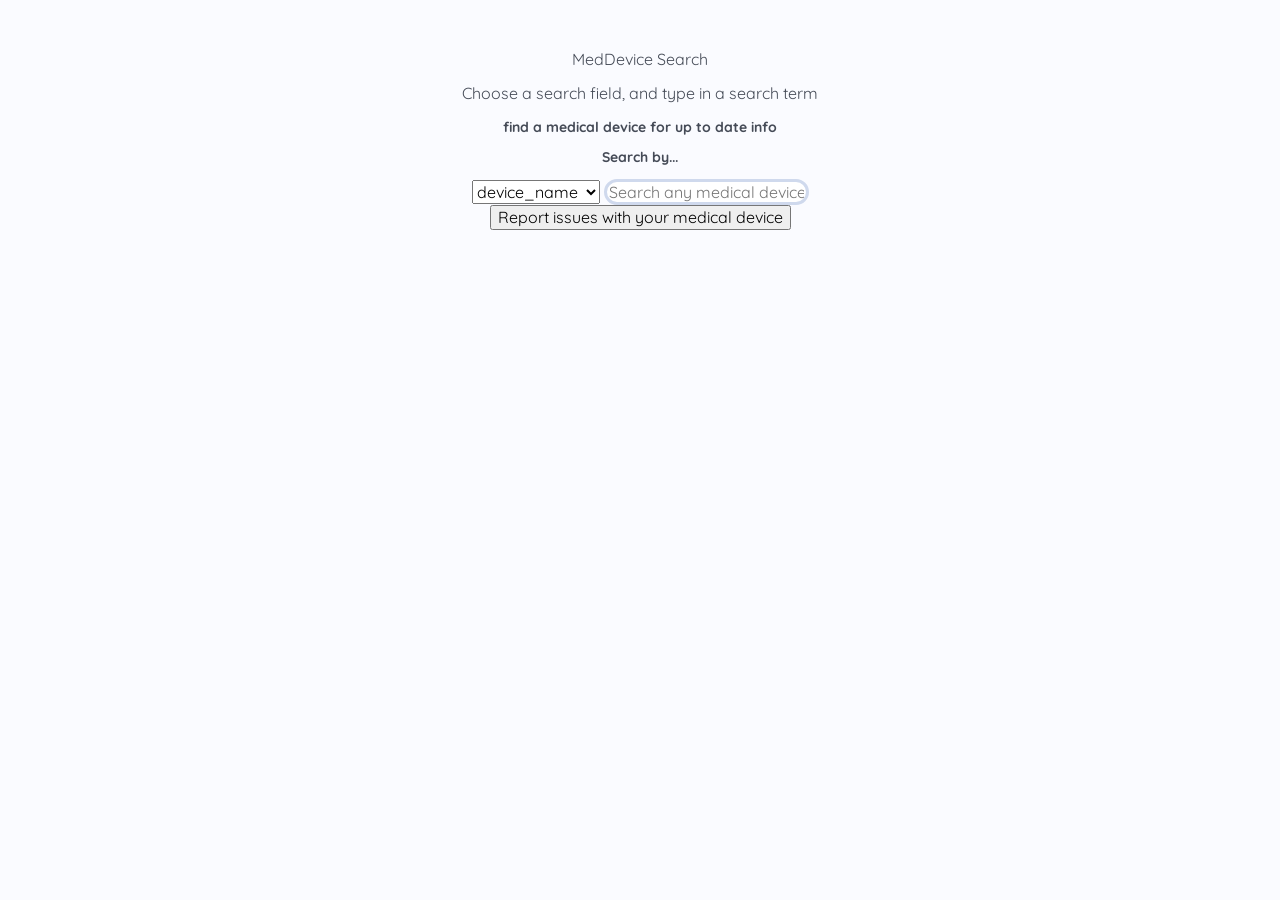
==== medical_device_search.html @ 171276b8 "Merge branch 'main' of https://github.com/annierm18/MedicalDeviceInfo" ====
<!DOCTYPE html>
<html>
    <head>
        <meta charset="UTF-8">
        <meta http-equiv="X-UA-Compatible" content="IE=edge,chrome=1">
        <meta name="viewport" content="width=device-width,initial-scale=1">
        <title>MedDevice Search</title>
        <link href="https://fonts.googleapis.com/css?family=Quicksand:700,400" rel="stylesheet">
        <link rel="stylesheet" href="css/normalize.css">
        <link rel="stylesheet" href="css/main.css" type="text/css">
        <link rel="icon" type="image/png" href="images/favicon-32x32.png">
  
    </head>
    <body>

        <div class="main-container">
     
        <div class="header">
            <h1 id="main_page_header"></h1> MedDevice Search </h1>
        </div>

        <p id="instructions" display="block"> Choose a search field, and type in a search term</p>
        <div id="ay-papi" style="display: none;">
            <h1 id="device_name" display="none"> </h1>
            <div id="selected_device"></div>
            <br>
            <div class="card">
                <div class="container">
                  <h2><b>Premarket Notification 510(k)</b></h2>
                  <p>FDA clearance through the 510(k) process means the agency is in agreement with the manufacturer that a medical device is similar to a previously approved product.</p>
                </div>
            </div>
            
        </div>
        <div id="info" class="directions">
            <p>find a medical device for up to date info</p>
            <p>Search by...</p> 
        </div>
        <select name="cars" id="search_field">
            <option value="device_name">device_name</option>
            <option value="k_number">k_number</option>
            <option value="product_code">product_code</option>
        </select>

            <input class="select" type="text" name="search" value="" placeholder="Search any medical device" id="searchbar">

        <div id="results">

            <button onclick="NewTab()">
                Report issues with your medical device
            </button>
        </div>
        <script src="toggleInfo2.js" type="text/javascript"></script>
        <script>
            document.getElementById('searchbar').addEventListener("input",
            (e) => {

                

                const value = e.currentTarget.value;
                const search_field = document.getElementById('search_field').value;
                const offset = 0;
                const limit = 5;
                const query_string = `?search=${search_field}:${value}&limit=${limit}&skip=${offset}`;
                var xhr = new XMLHttpRequest();
                xhr.open('GET', 'https://api.fda.gov/device/510k.json' + query_string);
                xhr.send(null);
                xhr.onreadystatechange = function () {
                var DONE = 4; // readyState 4 means the request is done.
                var OK = 200; // status 200 is a successful return.
                if (xhr.readyState === DONE) {
                    if (xhr.status === OK) {
                    console.log(xhr.responseText); // 'This is the returned text.'
                    const res =JSON.parse(xhr.responseText);
                    const formatted_res = res.results.map((r, index) => {
                        return `<div id="fields" style="display:block" class="toggle"><button style="display:block" "id=${index}>${r.device_name}</button><code class="toggle2" style="display:none">${JSON.stringify(r)}</code></div>`;
                    });

                    document.getElementById('results').innerHTML = formatted_res.join("");
                  
                    document.querySelectorAll('.toggle').forEach(item => {
                        item.addEventListener('click', event => {

                            var txt = item.getElementsByTagName('button')[0].innerText;  

                            document.getElementById("info").style.display = "none"; 
                            document.getElementById("searchbar").style.display = "none"; 
                            document.getElementById("search_field").style.display = "none"; 
                            document.getElementById("instructions").style.display = "none"; 
                            document.getElementById('main_page_header').style.display = "none"; 
                            document.getElementById("device_name").innerText = txt;
                            
                            console.log(item.getElementsByTagName('code')[0]);
                            
                            document.getElementById("selected_device").innerHTML;
                            const info = JSON.parse(item.getElementsByTagName('code')[0].innerHTML)
                            const fields = [{kay: 'applicant', title: 'Company'}, {kay: 'k_number', title: 'Application'}];
                            // This is line 1
                            let inner = "";
                            fields.forEach((f) => {
                                inner += `<code>${f.title}:     ${info[f.kay]}</code>`
                            })
                            document.getElementById("selected_device").innerHTML = inner;
                            document.getElementById("selected_device").firstChild.style.display = "block";
                            document.getElementById("selected_device").style.display = "block"; 
                            document.getElementById("ay-papi").style.display = "block"; 

                            document.getElementById("results").style.display = "none";
                        })
                    })
                    } else {
                        document.getElementById('results').innerHTML = `<div><h1>Try another search</h1></div>`
                    }
                    };
                }
                })

                function NewTab() {
                    window.open(
                    "https://www.accessdata.fda.gov/scripts/medwatch/index.cfm?action=consumer.reporting1", "_blank");
                }
            </script>
        </div>

        
    </body>
</html>
---- css/main.css ----
:root{
    --off-black: #454B57;
    --lightgrey: #F0F0F0;
    --coolwhite: #fafbff; 
    --lightblue: #DBE3F4; 
    --lightblue2: #CFD9ED;
}
*{
    font-family: Quicksand;
    box-sizing:border-box;
}
body{
    background-color: var(--coolwhite);
    text-align: center;
    color: var(--off-black);
}
h1{
    font-family: Quicksand;
    font-weight: bold;
    font-size: 36px;
}
.header{
    margin-top: 50px;
}

.directions{
    font-weight: bold;
    font-size: 14px;    
}
.select{
    border: 3px solid #CFD9ED;
    border-radius: 13px;
}

.card {
    /* Add shadows to create the "card" effect */
    box-shadow: 0 4px 8px 0 rgba(0,0,0,0.2);
    transition: 0.3s;
  }
  
  /* On mouse-over, add a deeper shadow */
  .card:hover {
    box-shadow: 0 8px 16px 0 rgba(0,0,0,0.2);
  }
  
  /* Add some padding inside the card container */
  .container {
    padding: 2px 16px;
  }
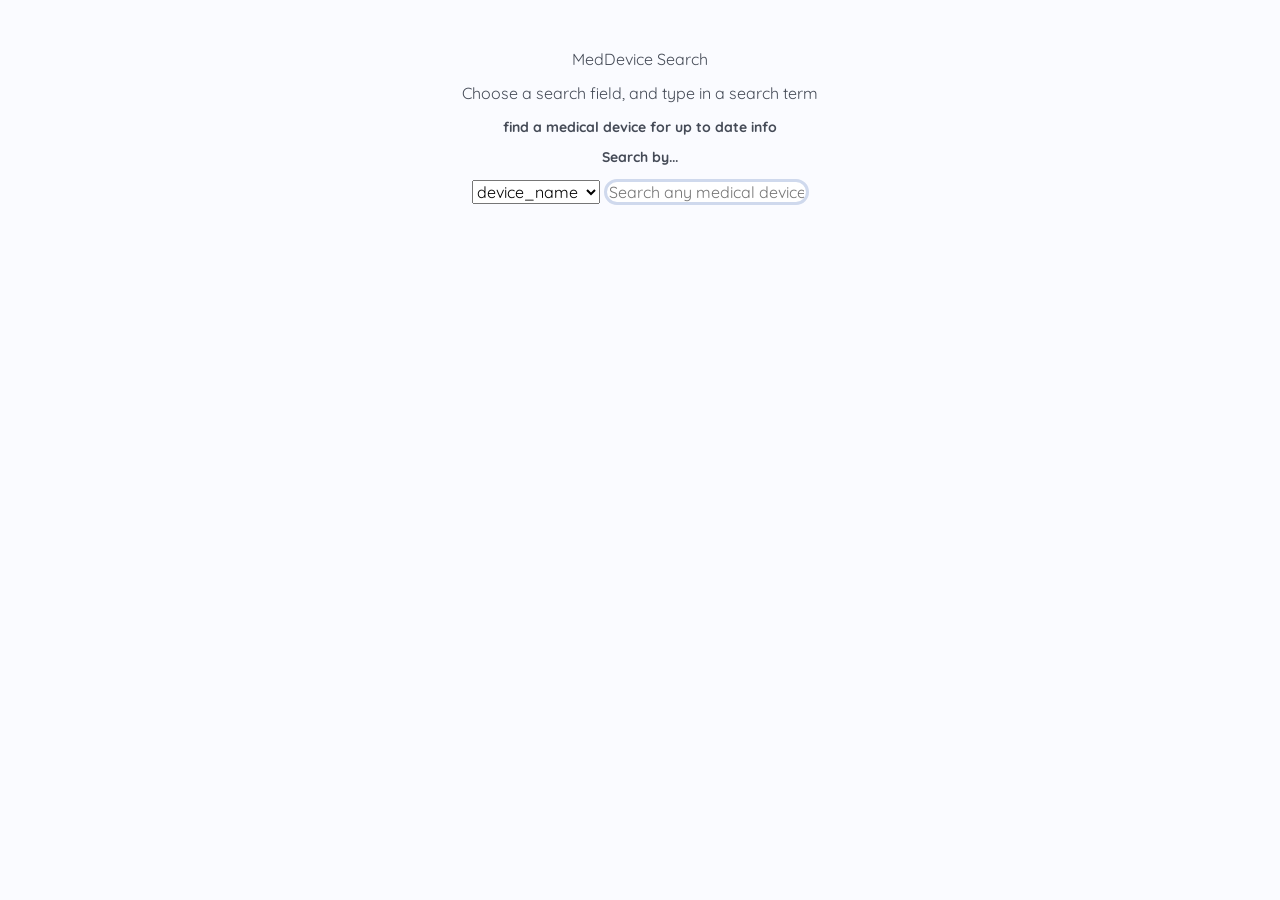
==== commit 9a78880b: "fixing merge issues and changing buttons" ====
--- a/medical_device_search.html
+++ b/medical_device_search.html
@@ -46,10 +46,22 @@
 
         <div id="results">
 
-            <button onclick="NewTab()">
+           
+
+          
+        </div>
+
+        <div  id="bottom_bottons" >
+            <button id="report_button" style="display:none;" onclick="NewTab()">
                 Report issues with your medical device
             </button>
+        
+
+            <button id="facebook_button" style="display:none;" onclick="NewTab2()">
+                Search for device-based Facebook communities
+            </button>
         </div>
+
         <script src="toggleInfo2.js" type="text/javascript"></script>
         <script>
             document.getElementById('searchbar').addEventListener("input",
@@ -105,6 +117,10 @@
                             document.getElementById("selected_device").style.display = "block"; 
                             document.getElementById("ay-papi").style.display = "block"; 
 
+                            document.getElementById("facebook_button").style.display = "block";
+                            document.getElementById("report_button").style.display = "block";
+                            
+
                             document.getElementById("results").style.display = "none";
                         })
                     })
@@ -119,6 +135,14 @@
                     window.open(
                     "https://www.accessdata.fda.gov/scripts/medwatch/index.cfm?action=consumer.reporting1", "_blank");
                 }
+
+                function NewTab2() {
+
+                    var txt = document.getElementById("device_name").innerText.replaceAll(" ", "+");
+                   
+                    window.open(
+                        "https://www.google.com/search?q=facebook+"+txt+"+community");
+                }
             </script>
         </div>
 
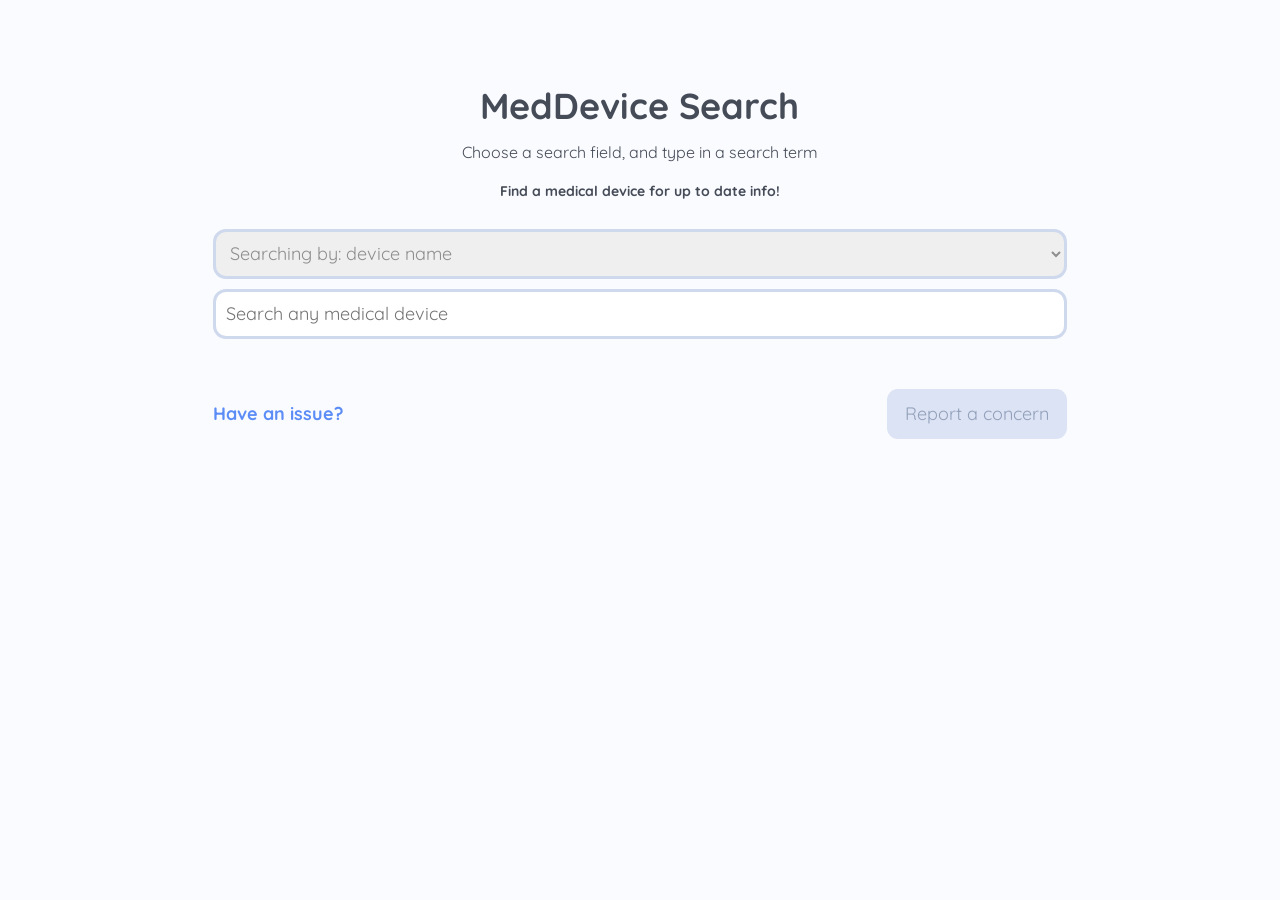
==== commit 8f927c91: "Merge branch 'main' of https://github.com/annierm18/MedicalDeviceInfo" ====
--- a/medical_device_search.html
+++ b/medical_device_search.html
@@ -32,14 +32,15 @@
             </div>
             
         </div>
+        <h1 id="device_name" display="none"> </h1>
+        <div id="selected_device"></div>
         <div id="info" class="directions">
-            <p>find a medical device for up to date info</p>
-            <p>Search by...</p> 
+            <p id="instructions" display="block">Find a medical device for up to date info!</p>
         </div>
         <select name="cars" id="search_field">
-            <option value="device_name">device_name</option>
-            <option value="k_number">k_number</option>
-            <option value="product_code">product_code</option>
+            <option value="device_name">Searching by: device name</option>
+            <option value="k_number">Searching by: k number</option>
+            <option value="product_code">Searching by: product code</option>
         </select>
 
             <input class="select" type="text" name="search" value="" placeholder="Search any medical device" id="searchbar">
@@ -52,14 +53,20 @@
         </div>
 
         <div  id="bottom_bottons" >
-            <button id="report_button" style="display:none;" onclick="NewTab()">
-                Report issues with your medical device
-            </button>
+            <div class="report-container">
+                <div class="reporttext">
+                    <span>Have an issue?</span>
+                </div>
+                <button id="report_button" class="btn1" onclick="NewTab()">
+                    Report a concern
+                </button>
+            </div>
         
 
             <button id="facebook_button" style="display:none;" onclick="NewTab2()">
                 Search for device-based Facebook communities
             </button>
+            
         </div>
 
         <script src="toggleInfo2.js" type="text/javascript"></script>
--- a/css/main.css
+++ b/css/main.css
@@ -1,9 +1,13 @@
 :root{
     --off-black: #454B57;
     --lightgrey: #F0F0F0;
+    --grey: #8E8E8E;
     --coolwhite: #fafbff; 
     --lightblue: #DBE3F4; 
     --lightblue2: #CFD9ED;
+    --darkgrey: #93A0BA;
+    --blue: #5C8DF6;
+    --darkblue: #4c74ca;
 }
 *{
     font-family: Quicksand;
@@ -14,36 +18,95 @@
     text-align: center;
     color: var(--off-black);
 }
-h1{
-    font-family: Quicksand;
+.main-container{
+    width: 91.6666667%;
+    margin-left: 4.1666667%;
+}
+.header{
+    margin-top: 10%;
     font-weight: bold;
     font-size: 36px;
-}
-.header{
-    margin-top: 50px;
 }
 
 .directions{
     font-weight: bold;
     font-size: 14px;    
-}
-.select{
-    border: 3px solid #CFD9ED;
-    border-radius: 13px;
+    margin-bottom: 30px;
+    
 }
 
 .card {
     /* Add shadows to create the "card" effect */
     box-shadow: 0 4px 8px 0 rgba(0,0,0,0.2);
     transition: 0.3s;
-  }
-  
-  /* On mouse-over, add a deeper shadow */
-  .card:hover {
+}
+
+/* On mouse-over, add a deeper shadow */
+.card:hover {
     box-shadow: 0 8px 16px 0 rgba(0,0,0,0.2);
-  }
-  
-  /* Add some padding inside the card container */
-  .container {
+}
+
+/* Add some padding inside the card container */
+.container {
     padding: 2px 16px;
-  }+}
+
+
+select, .select{
+    border: 3px solid #CFD9ED;
+    border-radius: 13px;
+    color: var(--grey);
+    width: 100%;
+    height: 50px;
+    font-size: 18px;
+    line-height: 30px;
+    margin-top: 10px;
+    display: flex;
+    align-items: center;
+    padding-left: 10px;
+}
+
+.report-container{
+    display: inline-block;
+    flex-direction: row;
+    width: 100%;
+    margin-top: 50px;
+
+}
+.reporttext{
+    float: left;
+    height: 50px; 
+    margin-right: 10px;
+    display: flex;
+    align-items: center;
+    font-weight: bold;
+    font-size: 18px;
+    line-height: 22px;
+    color: var(--blue);
+}
+.btn1{
+    width: 180px;
+    height: 50px; 
+    background: var(--lightblue);  
+    border-radius: 11px;
+    border-width: 0px;
+    color: var(--darkgrey);
+    font-size: 18px;
+    line-height: 22px;
+    float: right;
+    align-items: center;
+    text-align: center;
+}
+.btn1:hover{
+    background: var(--darkblue);
+    color: white;
+}
+
+/* Larger than mobile */
+@media (min-width: 400px) {
+    .main-container{
+        margin-left: 16.6666667%;
+        width: 66.66666667%;
+    }
+    
+}
